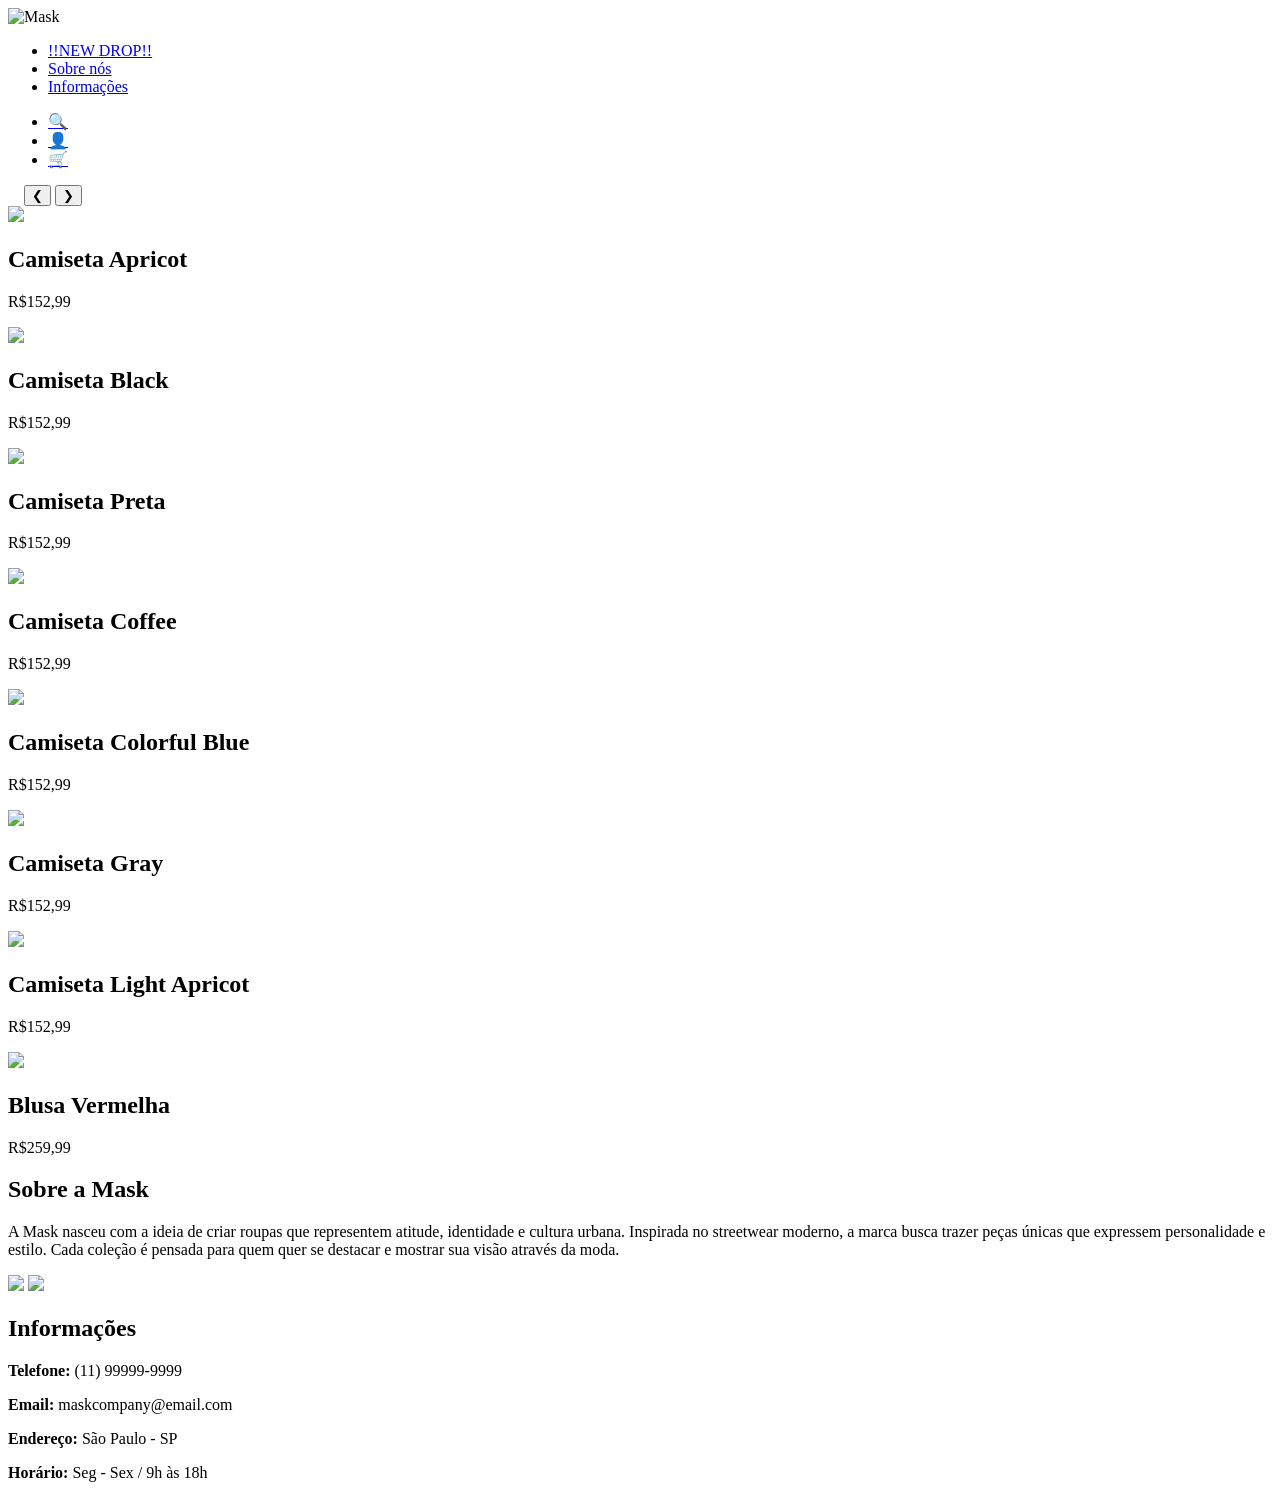
==== index.html @ da6f98b0 "Add files via upload" ====
<!DOCTYPE html>
<html lang="pt-BR">
<head>
<meta charset="UTF-8">
<title>Mask®️</title>
<meta name="viewport" content="width=device-width, initial-scale=1">

<!-- Integração de Css e Js -->
<link rel="stylesheet" href="Mask.css">
<script src="Mask.js"></script>
</head>

<body>

<!-- Barra superior do site -->
<header>
  <!-- Logo do site -->
  <div class="logo">
    <img src="logo.png" alt="Mask">
  </div>

  <!-- Interface da barra superior -->
  <nav>
    <ul>
      <li><a href="#drop">!!NEW DROP!!</a></li>
      <li><a href="#sobre">Sobre nós</a></li>
      <li><a href="#informacoes">Informações</a></li>
    </ul>

    <!-- Simbolos de acesso -->
    <ul class="icons">
      <li><a href="#">🔍</a></li>
      <li><a href="#">👤</a></li>
      <li><a href="#">🛒</a></li>
    </ul>
  </nav>
</header>

<!-- Carrosel background -->
<section class="hero">

<img class="slide active" src="">
<img class="slide" src="">
<img class="slide" src="">
<img class="slide" src="">

<button class="prev">❮</button>
<button class="next">❯</button>

</section>

<!-- Roupas a venda -->
<main>

<section class="colecao">

  <div class="camiseta">
    <img src="Pack de Roupas Mask/Apricot-front-20260310.png">
    <h2>Camiseta Apricot</h2>
    <p>R$152,99</p>
  </div>

  <div class="camiseta">
    <img src="Pack de Roupas Mask/Black-front-20260310.png">
    <h2>Camiseta Black</h2>
    <p>R$152,99</p>
  </div>

  <div class="camiseta">
    <img src="Pack de Roupas Mask/Black-front-20260309.png">
    <h2>Camiseta Preta</h2>
    <p>R$152,99</p>
  </div>

  <div class="camiseta">
    <img src="Pack de Roupas Mask/Coffee-front-20260309.png">
    <h2>Camiseta Coffee</h2>
    <p>R$152,99</p>
  </div>

  <div class="camiseta">
    <img src="Pack de Roupas Mask/Colorful Blue-front-20260310.png">
    <h2>Camiseta Colorful Blue</h2>
    <p>R$152,99</p>
  </div>

  <div class="camiseta">
    <img src="Pack de Roupas Mask/Gray-front-20260309.png">
    <h2>Camiseta Gray</h2>
    <p>R$152,99</p>
  </div>

  <div class="camiseta">
    <img src="Pack de Roupas Mask/Light Apricot-front-20260309.png">
    <h2>Camiseta Light Apricot</h2>
    <p>R$152,99</p>
  </div>

  <div class="camiseta">
    <img src="Pack de Roupas Mask/MAKSREDHOODIE.png">
    <h2>Blusa Vermelha</h2>
    <p>R$259,99</p>
  </div>
</section>

<!-- Explicação sobre quem somos -->
<section id="sobre" class="sobre">
  <h2>Sobre a Mask</h2>

  <p>
  A Mask nasceu com a ideia de criar roupas que representem atitude,
  identidade e cultura urbana. Inspirada no streetwear moderno,
  a marca busca trazer peças únicas que expressem personalidade
  e estilo. Cada coleção é pensada para quem quer se destacar
  e mostrar sua visão através da moda.
  </p>

  <div class="fotos-sobre">
    <img src="foto1.jpg">
    <img src="foto2.jpg">
  </div>
</section>

<!-- Informações de contato, endereço e horários -->
<section id="informacoes" class="informacoes">
  <h2>Informações</h2>

  <p><strong>Telefone:</strong> (11) 99999-9999</p>
  <p><strong>Email:</strong> maskcompany@email.com</p>
  <p><strong>Endereço:</strong> São Paulo - SP</p>
  <p><strong>Horário:</strong> Seg - Sex / 9h às 18h</p>
</section>

</main>

</body>
</html>
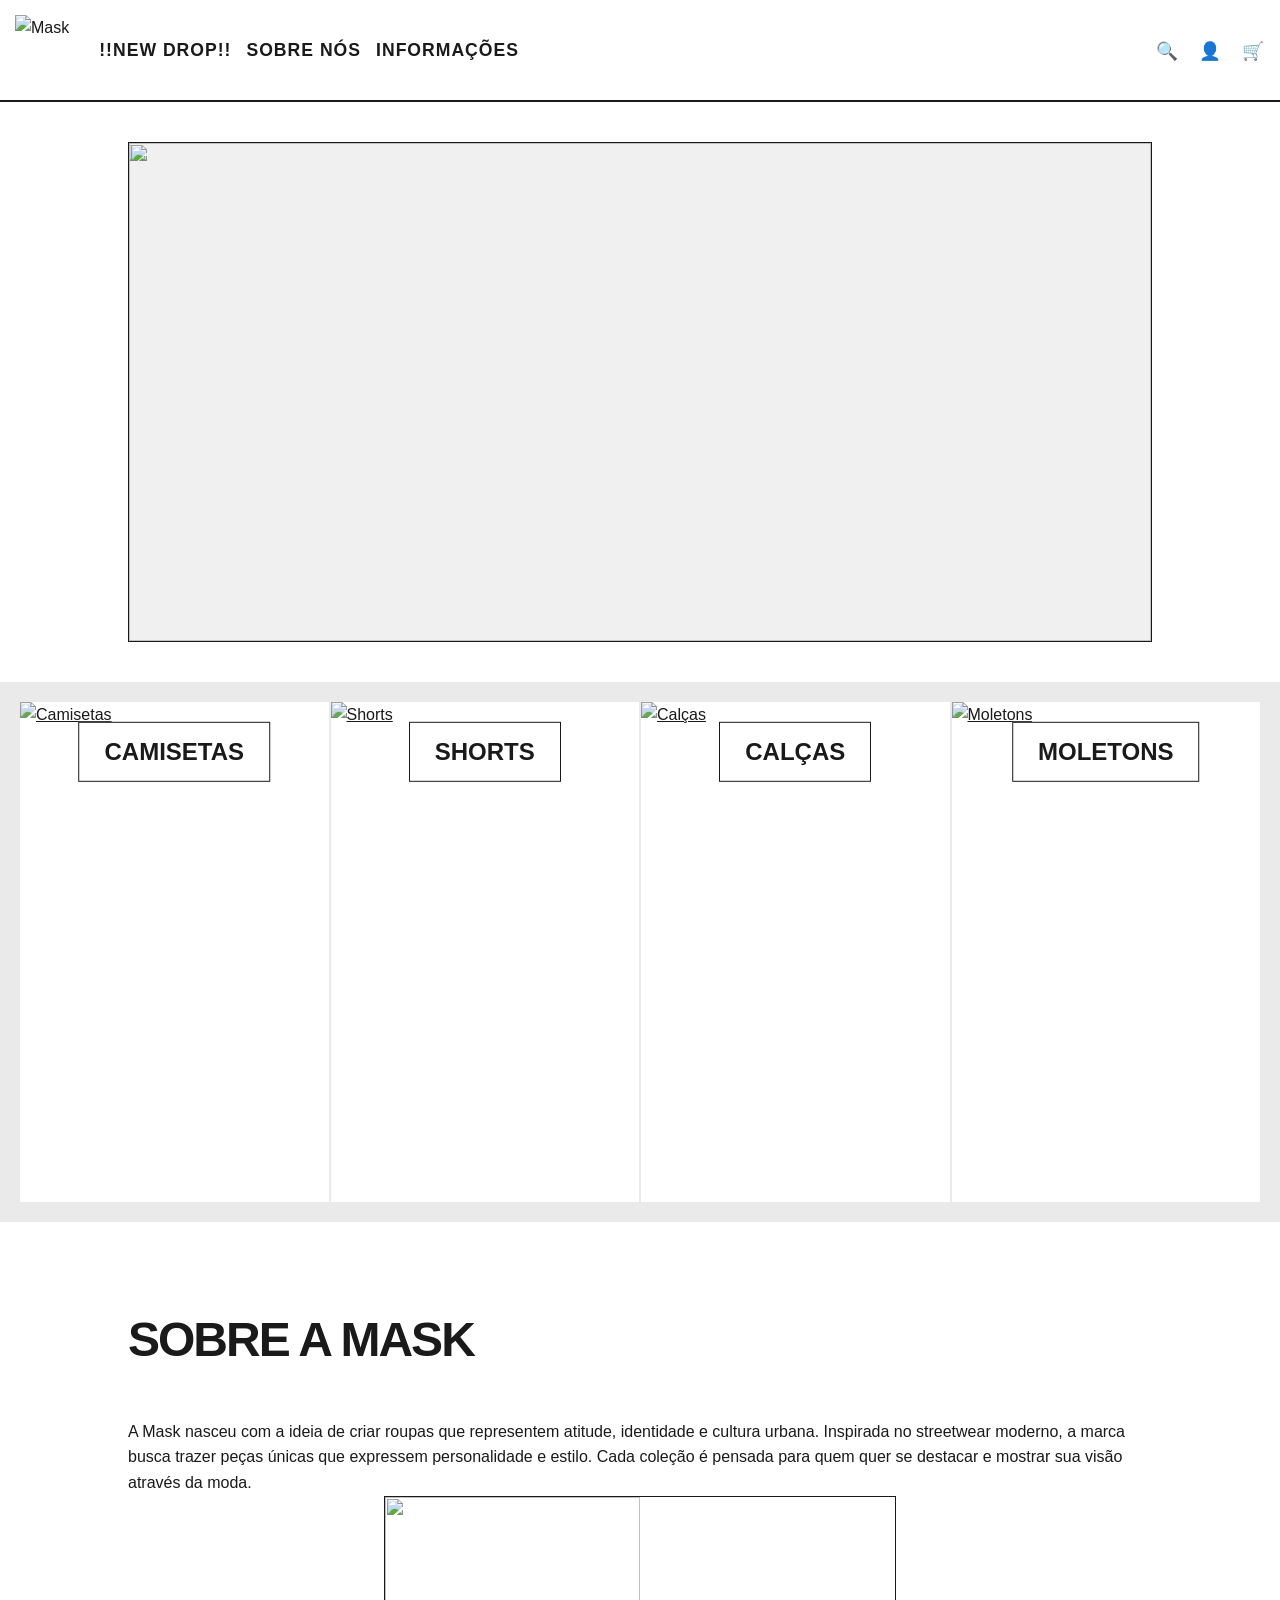
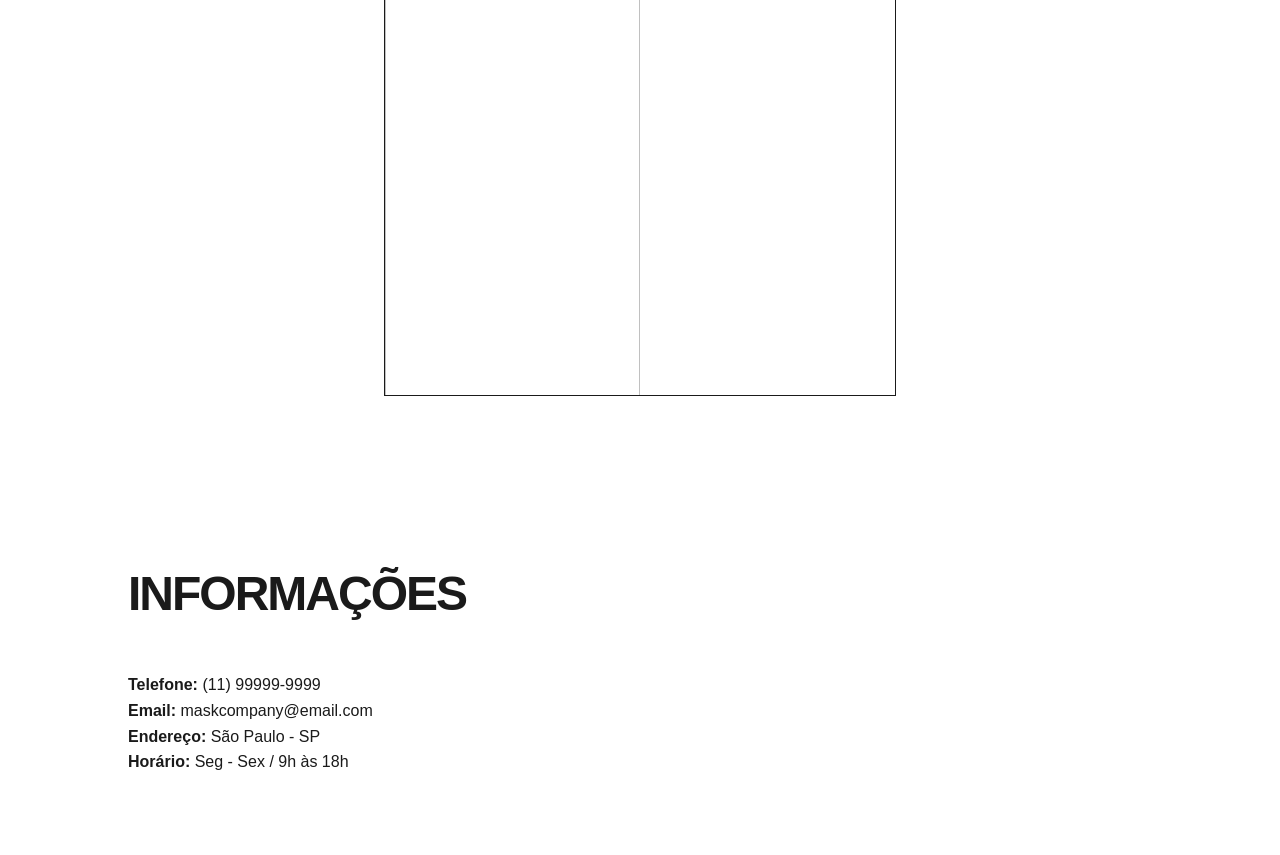
==== commit 68e28909: "Update index.html" ====
--- a/index.html
+++ b/index.html
@@ -16,7 +16,7 @@
 <header>
   <!-- Logo do site -->
   <div class="logo">
-    <img src="logo.png" alt="Mask">
+    <img src="Pack de Roupas Mask/masklogo-removebg-preview.png" alt="Mask">
   </div>
 
   <!-- Interface da barra superior -->
@@ -38,69 +38,47 @@
 
 <!-- Carrosel background -->
 <section class="hero">
+<img src="slide" src="Pack de Roupas Mask/Modelo blusa 2.jpg">
+<img class="slide active" src="Pack de Roupas Mask/Maski.jpeg">
+<img class="slide" src="Pack de Roupas Mask/Modelo camiseta 2].jpg">
+<img class="slide" src="Pack de Roupas Mask/Modelo camiseta 3.jpeg">
 
-<img class="slide active" src="">
-<img class="slide" src="">
-<img class="slide" src="">
-<img class="slide" src="">
-
-<button class="prev">❮</button>
-<button class="next">❯</button>
 
 </section>
 
 <!-- Roupas a venda -->
 <main>
 
-<section class="colecao">
+<section class="categorias">
 
-  <div class="camiseta">
-    <img src="Pack de Roupas Mask/Apricot-front-20260310.png">
-    <h2>Camiseta Apricot</h2>
-    <p>R$152,99</p>
-  </div>
+  <a href="camisetas.html" class="categoria">
+    <img src="Pack de Roupas Mask/Modelo camisetas.jpg" alt="Camisetas">
+    <div class="overlay">
+      <h2>Camisetas</h2>
+    </div>
+  </a>
 
-  <div class="camiseta">
-    <img src="Pack de Roupas Mask/Black-front-20260310.png">
-    <h2>Camiseta Black</h2>
-    <p>R$152,99</p>
-  </div>
+  <a href="shorts.html" class="categoria">
+    <img src="Pack de Roupas Mask/Modelo shorts.jpeg" alt="Shorts">
+    <div class="overlay">
+      <h2>Shorts</h2>
+    </div>
+  </a>
 
-  <div class="camiseta">
-    <img src="Pack de Roupas Mask/Black-front-20260309.png">
-    <h2>Camiseta Preta</h2>
-    <p>R$152,99</p>
-  </div>
+  <a href="calcas.html" class="categoria">
+    <img src="Pack de Roupas Mask/Modelo calça.jpeg" alt="Calças">
+    <div class="overlay">
+      <h2>Calças</h2>
+    </div>
+  </a>
 
-  <div class="camiseta">
-    <img src="Pack de Roupas Mask/Coffee-front-20260309.png">
-    <h2>Camiseta Coffee</h2>
-    <p>R$152,99</p>
-  </div>
+  <a href="moletons.html" class="categoria">
+    <img src="Pack de Roupas Mask/Modelo moletom.jpg" alt="Moletons">
+    <div class="overlay">
+      <h2>Moletons</h2>
+    </div>
+  </a>
 
-  <div class="camiseta">
-    <img src="Pack de Roupas Mask/Colorful Blue-front-20260310.png">
-    <h2>Camiseta Colorful Blue</h2>
-    <p>R$152,99</p>
-  </div>
-
-  <div class="camiseta">
-    <img src="Pack de Roupas Mask/Gray-front-20260309.png">
-    <h2>Camiseta Gray</h2>
-    <p>R$152,99</p>
-  </div>
-
-  <div class="camiseta">
-    <img src="Pack de Roupas Mask/Light Apricot-front-20260309.png">
-    <h2>Camiseta Light Apricot</h2>
-    <p>R$152,99</p>
-  </div>
-
-  <div class="camiseta">
-    <img src="Pack de Roupas Mask/MAKSREDHOODIE.png">
-    <h2>Blusa Vermelha</h2>
-    <p>R$259,99</p>
-  </div>
 </section>
 
 <!-- Explicação sobre quem somos -->
@@ -116,8 +94,7 @@
   </p>
 
   <div class="fotos-sobre">
-    <img src="foto1.jpg">
-    <img src="foto2.jpg">
+    <img src="Pack de Roupas Mask/foto-sobre-1.jpeg">
   </div>
 </section>
 
@@ -134,4 +111,4 @@
 </main>
 
 </body>
-</html>+</html>
--- a/Mask.css
+++ b/Mask.css
@@ -0,0 +1,171 @@
+/* Configurações Globais */
+* {
+    margin: 0;
+    padding: 0;
+    box-sizing: border-box;
+    font-family: 'Helvetica Neue', Helvetica, Arial, sans-serif;
+    color: #1a1a1a;
+}
+
+body {
+    background-color: #FFFFFF; /* Branco */
+    line-height: 1.6;
+}
+
+/* Navbar robusta */
+header {
+    display: flex;
+    justify-content: space-between;
+    align-items: center;
+    padding: 15px;
+    background-color: #FFFFFF;
+    position: sticky;
+    top: 0;
+    z-index: 1000;
+    border-bottom: 2px solid #1a1a1a;
+}
+
+.logo {
+    display: flex;
+    align-items: center;
+}
+
+.logo img {
+    height: 70px;
+    margin-right: 30px;
+}
+
+/* Container da navegação */
+nav {
+    display: flex;
+    flex: 1;
+    justify-content: space-between;
+    align-items: center;
+}
+
+/* Links principais */
+nav ul:not(.icons) {
+    display: flex;
+    list-style: none;
+    gap: 15px;
+}
+
+nav ul li a {
+    text-decoration: none;
+    font-weight: 700;
+    font-size: 1.1rem;
+    text-transform: uppercase;
+    letter-spacing: 1px;
+    transition: 0.2s;
+}
+
+nav ul li a:hover {
+    color: #7a7a7a;
+}
+
+/* Ícones */
+.icons {
+    display: flex;
+    list-style: none;
+    gap: 20px;
+    font-size: 1.4rem;
+}
+
+/* Hero */
+.hero {
+    position: relative;
+    height: 500px;
+    width: 80%;
+    margin: 40px auto;
+    background-color: #f0f0f0; /* leve contraste */
+    overflow: hidden;
+    border: 1px solid #1a1a1a;
+}
+
+.slide {
+    position: absolute;
+    top: 0;
+    left: 0;
+    width: 100%;
+    height: 100%;
+    object-fit: cover;
+    opacity: 0;
+    transition: opacity 0.5s ease-in-out;
+    z-index: 1;
+}
+
+.slide.active {
+    opacity: 1;
+}
+
+/* Grid de Categorias */
+.categorias {
+    display: grid;
+    grid-template-columns: repeat(auto-fit, minmax(300px, 1fr));
+    gap: 2px;
+    padding: 20px;
+    background-color: #eaeaea; /* separação */
+}
+
+.categoria {
+    position: relative;
+    height: 500px;
+    overflow: hidden;
+    background-color: #FFFFFF;
+}
+
+.categoria img {
+    width: 100%;
+    height: 100%;
+    object-fit: cover;
+    filter: grayscale(20%);
+    transition: 0.4s;
+}
+
+.categoria:hover img {
+    filter: grayscale(0%);
+    transform: scale(1.05);
+}
+
+.overlay {
+    position: absolute;
+    top: 10%;
+    left: 50%;
+    transform: translate(-50%, -50%);
+    background: rgba(255, 255, 255, 0.9); /* branco */
+    padding: 10px 25px;
+    border: 1px solid #1a1a1a;
+}
+
+.overlay h2 {
+    font-size: 1.5rem;
+    text-transform: uppercase;
+    font-weight: 800;
+}
+
+/* Seções de Texto */
+.sobre, .informacoes {
+    padding: 80px 10%;
+    text-align: left;
+}
+
+.sobre h2, .informacoes h2 {
+    font-size: 3rem;
+    margin-bottom: 40px;
+    text-transform: uppercase;
+    letter-spacing: -2px;
+}
+
+.fotos-sobre img {
+    display: block;
+    margin: 0 auto;
+    width: 50%;
+    height: 500px; /* controla o corte */
+    object-fit: cover;
+    object-position: top; /* mostra só a parte de cima */
+    border: 1px solid #1a1a1a;
+}
+    nav ul:not(.icons) {
+        gap: 15px;
+    }
+}
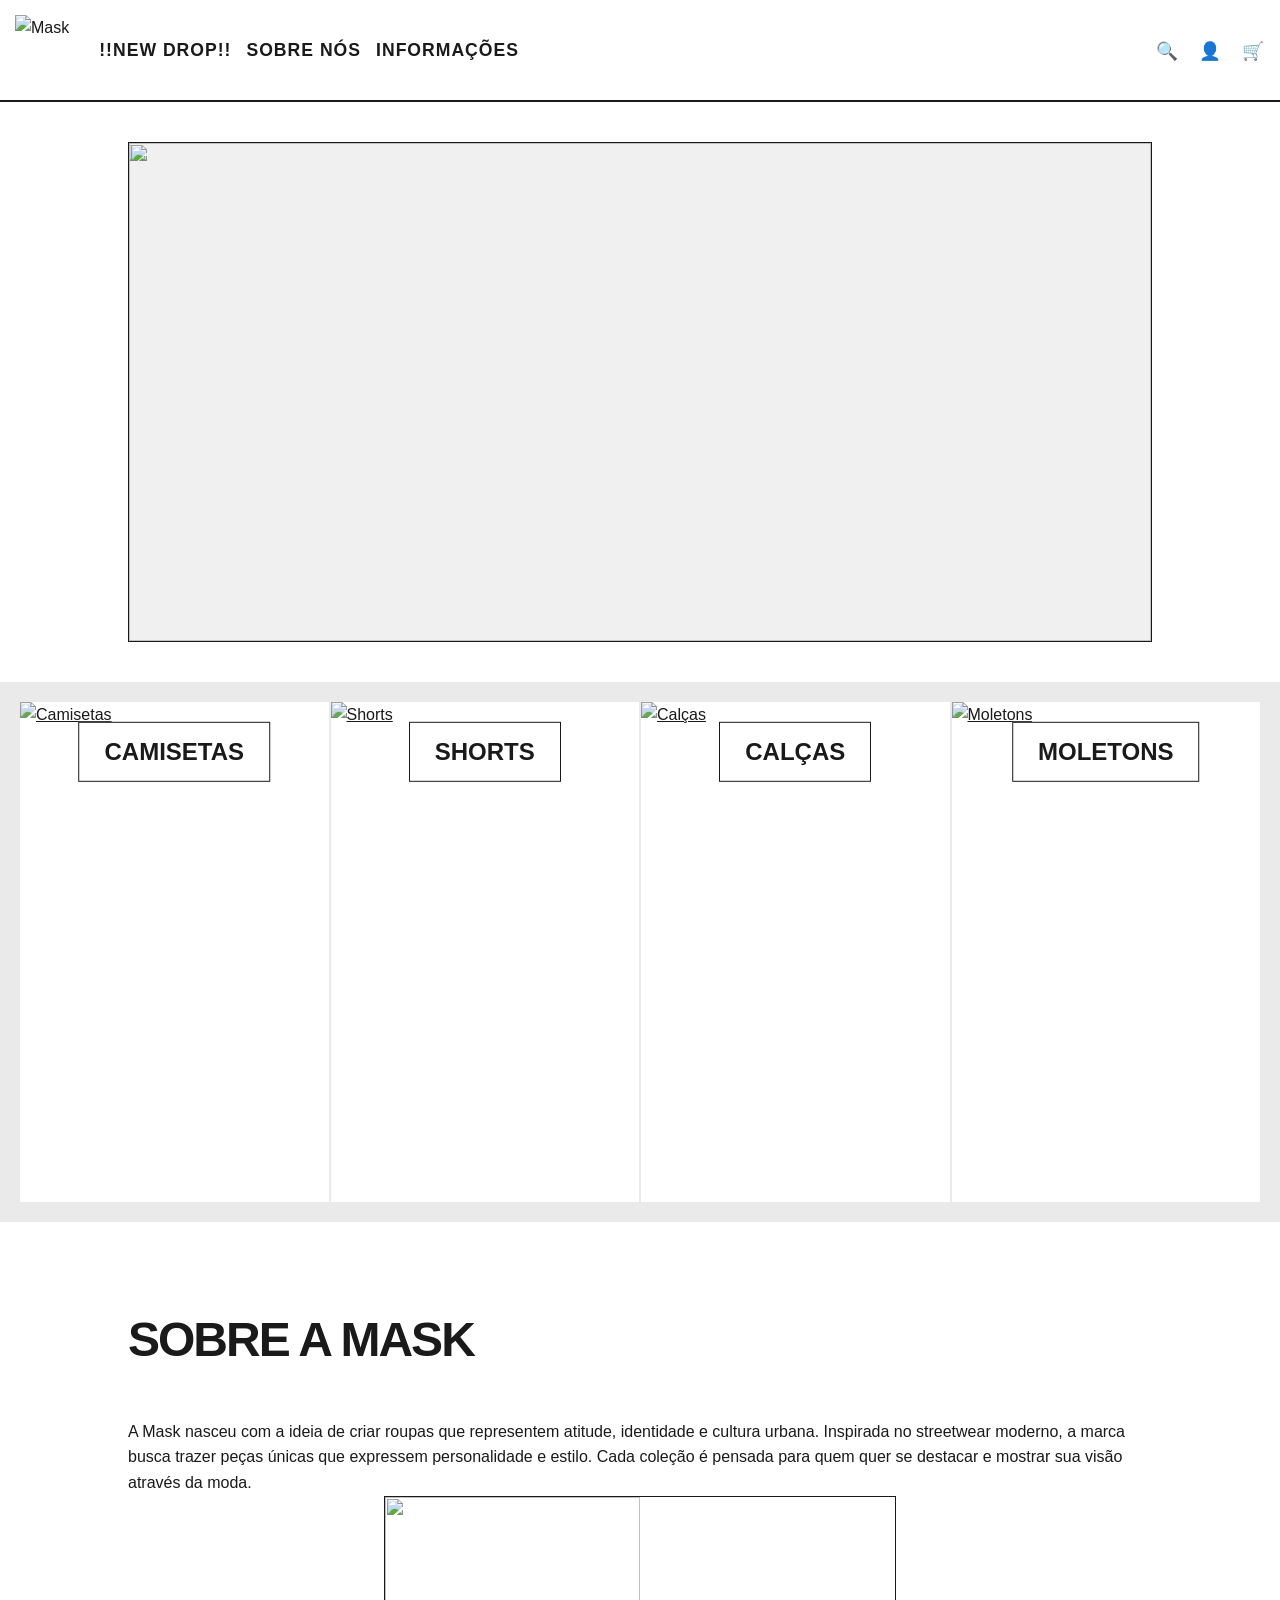
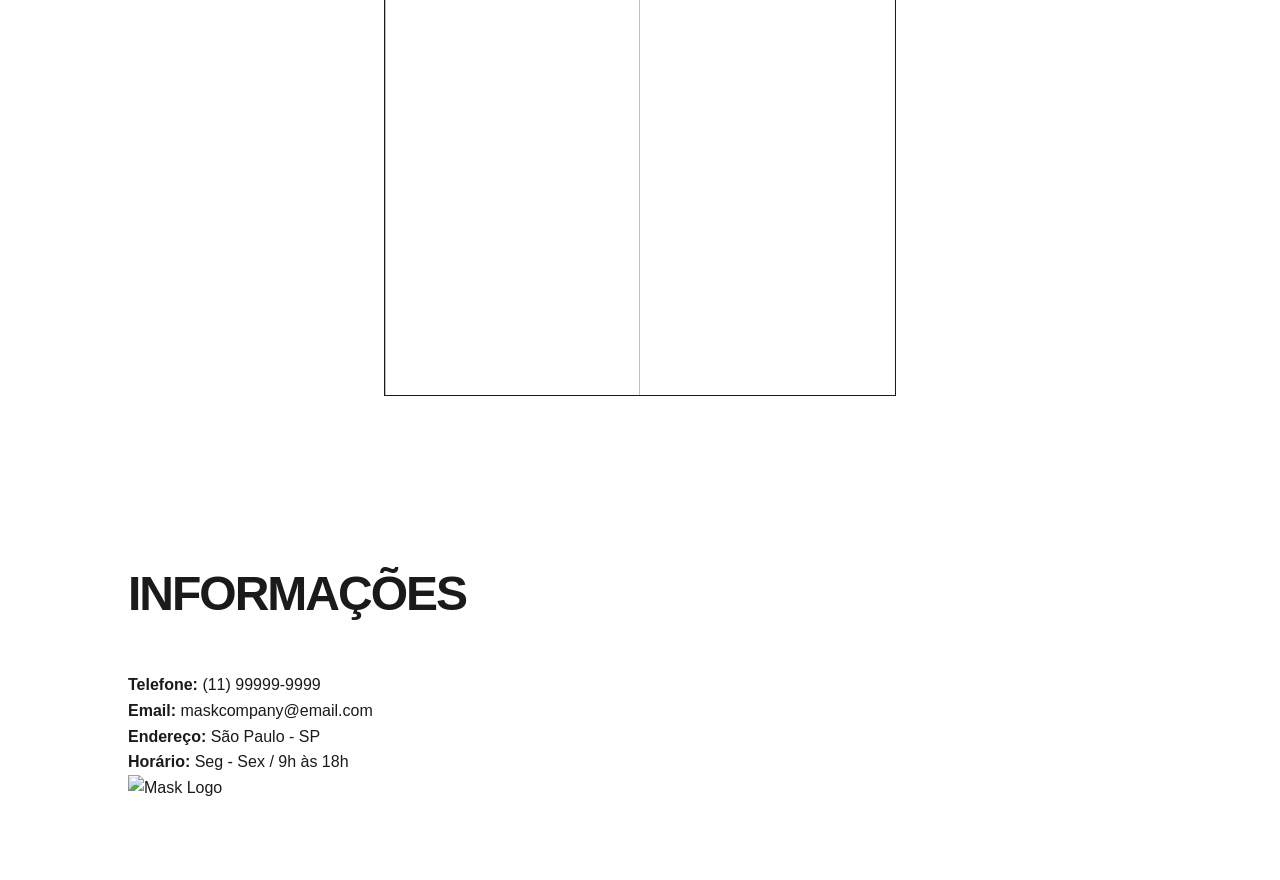
==== commit 2ba78cf0: "Update index.html with new logo and contact info" ====
--- a/index.html
+++ b/index.html
@@ -16,7 +16,7 @@
 <header>
   <!-- Logo do site -->
   <div class="logo">
-    <img src="Pack de Roupas Mask/masklogo-removebg-preview.png" alt="Mask">
+    <img src="Pack de Roupas Mask/logofooter.jpeg" alt="Mask">
   </div>
 
   <!-- Interface da barra superior -->
@@ -100,12 +100,18 @@
 
 <!-- Informações de contato, endereço e horários -->
 <section id="informacoes" class="informacoes">
-  <h2>Informações</h2>
+  
+  <div class="informacoes-texto">
+    <h2>Informações</h2>
+    <p><strong>Telefone:</strong> (11) 99999-9999</p>
+    <p><strong>Email:</strong> maskcompany@email.com</p>
+    <p><strong>Endereço:</strong> São Paulo - SP</p>
+    <p><strong>Horário:</strong> Seg - Sex / 9h às 18h</p>
+  </div>
 
-  <p><strong>Telefone:</strong> (11) 99999-9999</p>
-  <p><strong>Email:</strong> maskcompany@email.com</p>
-  <p><strong>Endereço:</strong> São Paulo - SP</p>
-  <p><strong>Horário:</strong> Seg - Sex / 9h às 18h</p>
+  <!-- Logo com efeito animado -->
+  <img src="Pack de Roupas Mask/logojpgnopng.jpg" alt="Mask Logo">
+
 </section>
 
 </main>
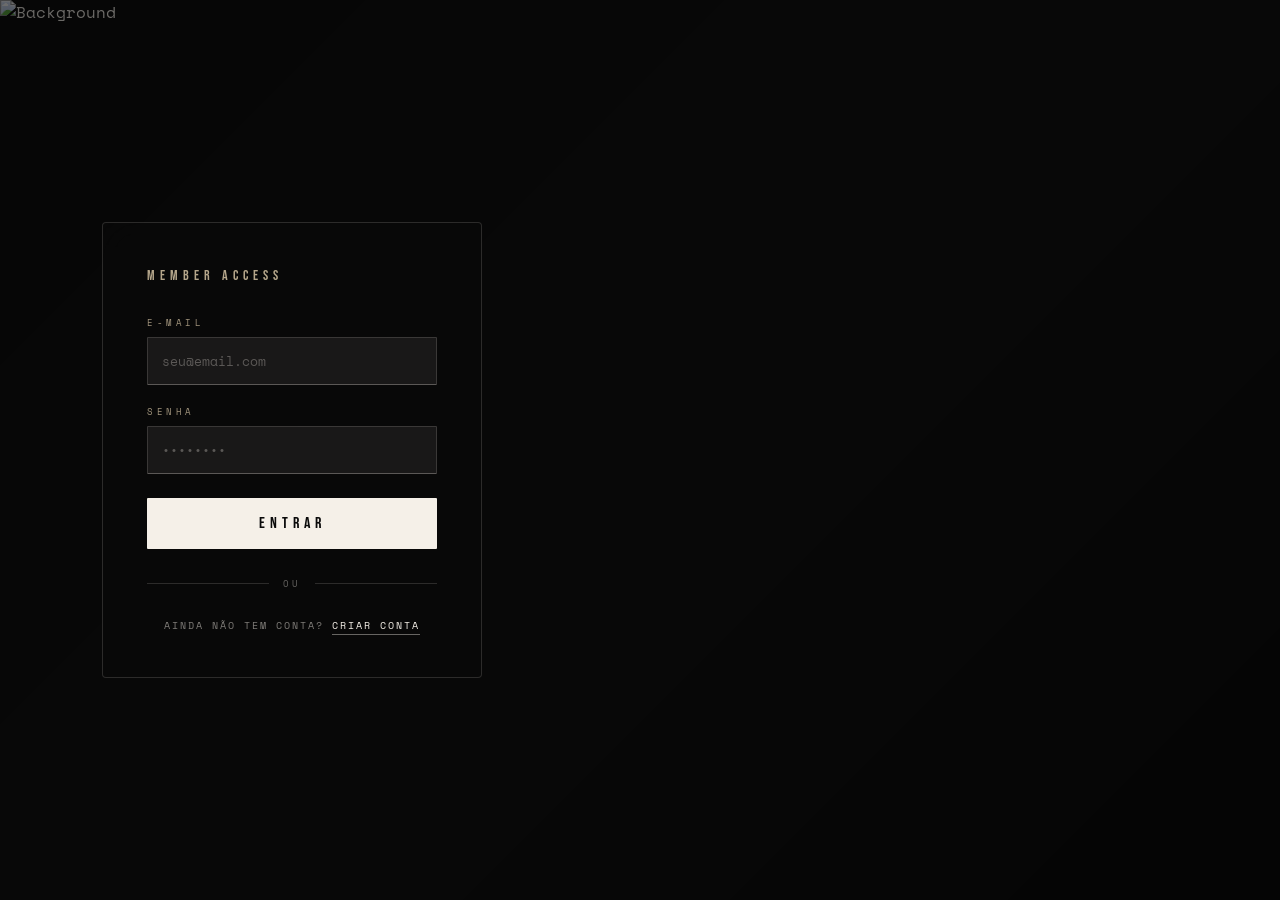
==== commit d823cbef: "Add initial HTML structure for login page" ====
--- a/index.html
+++ b/index.html
@@ -1,120 +1,443 @@
-<!DOCTYPE html>
-<html lang="pt-BR">
-<head>
-<meta charset="UTF-8">
-<title>Mask®️</title>
-<meta name="viewport" content="width=device-width, initial-scale=1">
-
-<!-- Integração de Css e Js -->
-<link rel="stylesheet" href="Mask.css">
-<script src="Mask.js"></script>
-</head>
-
-<body>
-
-<!-- Barra superior do site -->
-<header>
-  <!-- Logo do site -->
-  <div class="logo">
-    <img src="Pack de Roupas Mask/logofooter.jpeg" alt="Mask">
-  </div>
-
-  <!-- Interface da barra superior -->
-  <nav>
-    <ul>
-      <li><a href="#drop">!!NEW DROP!!</a></li>
-      <li><a href="#sobre">Sobre nós</a></li>
-      <li><a href="#informacoes">Informações</a></li>
-    </ul>
-
-    <!-- Simbolos de acesso -->
-    <ul class="icons">
-      <li><a href="#">🔍</a></li>
-      <li><a href="#">👤</a></li>
-      <li><a href="#">🛒</a></li>
-    </ul>
-  </nav>
-</header>
-
-<!-- Carrosel background -->
-<section class="hero">
-<img src="slide" src="Pack de Roupas Mask/Modelo blusa 2.jpg">
-<img class="slide active" src="Pack de Roupas Mask/Maski.jpeg">
-<img class="slide" src="Pack de Roupas Mask/Modelo camiseta 2].jpg">
-<img class="slide" src="Pack de Roupas Mask/Modelo camiseta 3.jpeg">
-
-
-</section>
-
-<!-- Roupas a venda -->
-<main>
-
-<section class="categorias">
-
-  <a href="camisetas.html" class="categoria">
-    <img src="Pack de Roupas Mask/Modelo camisetas.jpg" alt="Camisetas">
-    <div class="overlay">
-      <h2>Camisetas</h2>
-    </div>
-  </a>
-
-  <a href="shorts.html" class="categoria">
-    <img src="Pack de Roupas Mask/Modelo shorts.jpeg" alt="Shorts">
-    <div class="overlay">
-      <h2>Shorts</h2>
-    </div>
-  </a>
-
-  <a href="calcas.html" class="categoria">
-    <img src="Pack de Roupas Mask/Modelo calça.jpeg" alt="Calças">
-    <div class="overlay">
-      <h2>Calças</h2>
-    </div>
-  </a>
-
-  <a href="moletons.html" class="categoria">
-    <img src="Pack de Roupas Mask/Modelo moletom.jpg" alt="Moletons">
-    <div class="overlay">
-      <h2>Moletons</h2>
-    </div>
-  </a>
-
-</section>
-
-<!-- Explicação sobre quem somos -->
-<section id="sobre" class="sobre">
-  <h2>Sobre a Mask</h2>
-
-  <p>
-  A Mask nasceu com a ideia de criar roupas que representem atitude,
-  identidade e cultura urbana. Inspirada no streetwear moderno,
-  a marca busca trazer peças únicas que expressem personalidade
-  e estilo. Cada coleção é pensada para quem quer se destacar
-  e mostrar sua visão através da moda.
-  </p>
-
-  <div class="fotos-sobre">
-    <img src="Pack de Roupas Mask/foto-sobre-1.jpeg">
-  </div>
-</section>
-
-<!-- Informações de contato, endereço e horários -->
-<section id="informacoes" class="informacoes">
-  
-  <div class="informacoes-texto">
-    <h2>Informações</h2>
-    <p><strong>Telefone:</strong> (11) 99999-9999</p>
-    <p><strong>Email:</strong> maskcompany@email.com</p>
-    <p><strong>Endereço:</strong> São Paulo - SP</p>
-    <p><strong>Horário:</strong> Seg - Sex / 9h às 18h</p>
-  </div>
-
-  <!-- Logo com efeito animado -->
-  <img src="Pack de Roupas Mask/logojpgnopng.jpg" alt="Mask Logo">
-
-</section>
-
-</main>
-
-</body>
-</html>
+<!DOCTYPE html>
+<html lang="pt-BR">
+<head>
+  <meta charset="UTF-8" />
+  <meta name="viewport" content="width=device-width, initial-scale=1.0"/>
+  <title>MASK. — Login</title>
+  <link href="https://fonts.googleapis.com/css2?family=Bebas+Neue&family=Space+Mono:wght@400;700&display=swap" rel="stylesheet"/>
+  <style>
+    /* ===== RESET ===== */
+    *, *::before, *::after { box-sizing: border-box; margin: 0; padding: 0; }
+
+    /* ===== VARIÁVEIS ===== */
+    :root {
+      --white:  #f5f0e8;
+      --black:  #0a0a0a;
+      --accent: #c8b89a;
+      --glass:  rgba(10, 10, 10, 0.65);
+      --border: rgba(245, 240, 232, 0.15);
+      --error:  #e07070;
+    }
+
+    /* ===== BASE ===== */
+    html, body {
+      height: 100%; width: 100%;
+      font-family: 'Space Mono', monospace;
+      background: var(--black);
+      color: var(--white);
+      overflow: hidden;
+    }
+
+    /* ===== FUNDO ===== */
+    .bg {
+      position: fixed; inset: 0; overflow: hidden;
+    }
+    .bg img {
+      width: 100%; height: 100%;
+      object-fit: cover;
+      filter: brightness(0.70) saturate(0.9);
+    }
+    .bg-overlay {
+      position: fixed; inset: 0;
+      background: linear-gradient(135deg,
+        rgba(0,0,0,0.4) 0%,
+        rgba(0,0,0,0.1) 50%,
+        rgba(0,0,0,0.5) 100%
+      );
+    }
+
+    /* ===== LAYOUT ===== */
+    .page {
+      position: relative; z-index: 10;
+      display: flex; height: 100vh; width: 100vw;
+      align-items: center;
+      justify-content: flex-start;
+      padding: 0 8vw;
+      overflow-y: auto;
+    }
+
+    /* ===== CARD ===== */
+    .card {
+      width: 380px;
+      background: var(--glass);
+      backdrop-filter: blur(20px) saturate(1.2);
+      border: 1px solid var(--border);
+      border-radius: 4px;
+      padding: 44px;
+      opacity: 0;
+      transform: translateY(28px);
+      animation: fadeUp 0.9s cubic-bezier(0.22, 1, 0.36, 1) 0.2s forwards;
+    }
+
+    /* ===== TAGLINE ===== */
+    .tagline {
+      font-family: 'Bebas Neue', sans-serif;
+      font-size: 14px; letter-spacing: 5px;
+      color: var(--accent); opacity: 0.9;
+      margin-bottom: 32px;
+      text-transform: uppercase;
+    }
+
+    /* ===== CAMPOS ===== */
+    .field { margin-bottom: 20px; position: relative; }
+
+    .field label {
+      display: block;
+      font-size: 9px; letter-spacing: 3.5px;
+      text-transform: uppercase;
+      color: var(--accent); opacity: 0.8;
+      margin-bottom: 8px;
+    }
+
+    .field input,
+    .field select {
+      width: 100%;
+      background: rgba(245, 240, 232, 0.07);
+      border: 1px solid var(--border);
+      border-bottom-color: rgba(245, 240, 232, 0.3);
+      color: var(--white);
+      font-family: 'Space Mono', monospace;
+      font-size: 13px; padding: 13px 14px;
+      outline: none; border-radius: 1px;
+    }
+
+    .field input::placeholder { color: rgba(245, 240, 232, 0.3); }
+
+    .field input:focus,
+    .field select:focus {
+      border-color: rgba(245, 240, 232, 0.5);
+      background: rgba(245, 240, 232, 0.1);
+    }
+
+    .field select option { background: #1a1a1a; color: var(--white); }
+
+    input[type="date"] { color-scheme: dark; }
+    input[type="date"]::-webkit-calendar-picker-indicator {
+      filter: invert(0.8); cursor: pointer;
+    }
+
+    /* Barra de foco */
+    .field input:focus + .bar { transform: scaleX(1); }
+    .bar {
+      position: absolute; bottom: 0; left: 0;
+      width: 100%; height: 1px;
+      background: var(--white);
+      transform: scaleX(0); transform-origin: left;
+      transition: transform 0.4s cubic-bezier(0.22, 1, 0.36, 1);
+    }
+
+    /* ===== BOTÃO ===== */
+    .btn {
+      width: 100%;
+      background: var(--white); color: var(--black);
+      border: none;
+      font-family: 'Bebas Neue', sans-serif;
+      font-size: 16px; letter-spacing: 5px; padding: 16px;
+      cursor: pointer; border-radius: 1px;
+      margin-top: 4px;
+    }
+    .btn:hover { background: var(--accent); color: var(--black); }
+
+    /* ===== DIVISOR ===== */
+    .divider {
+      display: flex; align-items: center;
+      gap: 14px; margin: 28px 0;
+    }
+    .divider::before, .divider::after {
+      content: ''; flex: 1; height: 1px;
+      background: var(--border);
+    }
+    .divider span {
+      font-size: 9px; letter-spacing: 3px;
+      text-transform: uppercase;
+      color: rgba(245,240,232,0.4);
+    }
+
+    /* ===== LINK DE TROCA ===== */
+    .switch-link {
+      text-align: center;
+      font-size: 10px; letter-spacing: 2px;
+      text-transform: uppercase;
+      color: rgba(245,240,232,0.5);
+    }
+    .switch-link a {
+      color: var(--white); text-decoration: none;
+      border-bottom: 1px solid rgba(245,240,232,0.4);
+      padding-bottom: 1px; cursor: pointer;
+      transition: border-color 0.2s;
+    }
+    .switch-link a:hover { border-color: var(--white); }
+
+    /* ===== ERRO NOS CAMPOS ===== */
+    .field input.invalid,
+    .field select.invalid {
+      border-color: var(--error) !important;
+      background: rgba(224, 112, 112, 0.07) !important;
+    }
+    .field-error {
+      font-size: 9px; letter-spacing: 1.5px;
+      color: var(--error);
+      margin-top: 6px;
+      display: none;
+    }
+    .field-error.show { display: block; }
+
+    .form-panel.hidden { display: none; }
+
+    @keyframes fadeUp {
+      to { opacity: 1; transform: translateY(0); }
+    }
+    @keyframes slideIn {
+      from { opacity: 0; transform: translateY(16px); }
+      to   { opacity: 1; transform: translateY(0); }
+    }
+    .form-panel.entering {
+      animation: slideIn 0.4s cubic-bezier(0.22, 1, 0.36, 1) forwards;
+    }
+  </style>
+</head>
+<body>
+
+  <div class="bg">
+    <img src="Pack de Roupas Mask/Maski.jpeg" alt="Background">
+  </div>
+  <div class="bg-overlay"></div>
+
+  <main class="page">
+
+    <div class="card">
+
+      <!-- ===== PAINEL LOGIN ===== -->
+      <div id="panel-login" class="form-panel">
+        <p class="tagline">Member Access</p>
+
+        <div class="field">
+          <label for="email">E-mail</label>
+          <input type="email" id="email" placeholder="seu@email.com" autocomplete="off"/>
+          <div class="bar"></div>
+          <span class="field-error" id="err-email"></span>
+        </div>
+
+        <div class="field">
+          <label for="password">Senha</label>
+          <input type="password" id="password" placeholder="••••••••"/>
+          <div class="bar"></div>
+          <span class="field-error" id="err-password"></span>
+        </div>
+
+        <div style="margin-bottom: 12px;"></div>
+
+        <button class="btn" id="btn-login">Entrar</button>
+
+        <div class="divider"><span>ou</span></div>
+
+        <p class="switch-link">
+          Ainda não tem conta? <a id="toggle-register">Criar conta</a>
+        </p>
+      </div>
+
+      <!-- ===== PAINEL CADASTRO ===== -->
+      <div id="panel-register" class="form-panel hidden">
+        <p class="tagline">Criar conta</p>
+
+        <div class="field">
+          <label for="reg-email">E-mail</label>
+          <input type="email" id="reg-email" placeholder="seu@email.com"/>
+          <div class="bar"></div>
+          <span class="field-error" id="err-reg-email"></span>
+        </div>
+
+        <div class="field">
+          <label for="reg-password">Senha</label>
+          <input type="password" id="reg-password" placeholder="Mín. 1 caractere especial (#@$!...)"/>
+          <div class="bar"></div>
+          <span class="field-error" id="err-reg-password"></span>
+        </div>
+
+        <div class="field">
+          <label for="reg-phone">Telefone</label>
+          <input type="tel" id="reg-phone" placeholder="(11)91234-5678" maxlength="14"/>
+          <div class="bar"></div>
+          <span class="field-error" id="err-reg-phone"></span>
+        </div>
+
+        <div class="field">
+          <label for="reg-birth">Data de nascimento</label>
+          <input type="date" id="reg-birth"/>
+          <div class="bar"></div>
+          <span class="field-error" id="err-reg-birth"></span>
+        </div>
+
+        <div class="field">
+          <label for="reg-gender">Gênero</label>
+          <select id="reg-gender">
+            <option value="">Selecione</option>
+            <option value="masculino">Masculino</option>
+            <option value="feminino">Feminino</option>
+            <option value="nao">Prefiro não comentar</option>
+          </select>
+          <span class="field-error" id="err-reg-gender"></span>
+        </div>
+
+        <button class="btn" id="btn-register">Cadastrar</button>
+
+        <div class="divider"><span>ou</span></div>
+
+        <p class="switch-link">
+          Já tem conta? <a id="toggle-login">Entrar</a>
+        </p>
+      </div>
+
+    </div>
+  </main>
+
+  <script>
+    /* ===== ERRO POR CAMPO ===== */
+    function setError(id, msg) {
+      const input = document.getElementById(id);
+      const err   = document.getElementById('err-' + id);
+      if (input)  input.classList.add('invalid');
+      if (err)  { err.textContent = msg; err.classList.add('show'); }
+    }
+    function clearError(id) {
+      const input = document.getElementById(id);
+      const err   = document.getElementById('err-' + id);
+      if (input) input.classList.remove('invalid');
+      if (err)   { err.textContent = ''; err.classList.remove('show'); }
+    }
+    function clearAllErrors(...ids) {
+      ids.forEach(clearError);
+    }
+
+    // Limpa erro ao usuário começar a digitar
+    ['email','password','reg-email','reg-password','reg-phone','reg-birth','reg-gender'].forEach(id => {
+      const el = document.getElementById(id);
+      if (el) el.addEventListener('input', () => clearError(id));
+      if (el) el.addEventListener('change', () => clearError(id));
+    });
+
+    /* ===== TROCA DE PAINEL ===== */
+    function showPanel(show, hide) {
+      const s = document.getElementById(show);
+      const h = document.getElementById(hide);
+      h.classList.add('hidden');
+      s.classList.remove('hidden', 'entering');
+      void s.offsetWidth;
+      s.classList.add('entering');
+    }
+
+    document.getElementById('toggle-register').addEventListener('click', (e) => {
+      e.preventDefault();
+      showPanel('panel-register', 'panel-login');
+    });
+
+    document.getElementById('toggle-login').addEventListener('click', (e) => {
+      e.preventDefault();
+      showPanel('panel-login', 'panel-register');
+    });
+
+    /* ===== VALIDAÇÕES ===== */
+    function validateEmail(email) {
+      return /^[^\s@]+@[^\s@]+\.[^\s@]{2,}$/.test(email);
+    }
+    function validatePassword(password) {
+      return /[!@#$%^&*()\-_=+\[\]{};:'",.<>?/\\|`~]/.test(password);
+    }
+    function validatePhone(phone) {
+      return /^\(\d{2}\)\d{4,5}-\d{4}$/.test(phone);
+    }
+
+    /* ===== MÁSCARA TELEFONE ===== */
+    document.getElementById('reg-phone').addEventListener('input', function () {
+      let v = this.value.replace(/\D/g, '').slice(0, 11);
+      if (v.length > 6) {
+        const sep = v.length === 11 ? 7 : 6;
+        v = `(${v.slice(0,2)})${v.slice(2, sep)}-${v.slice(sep)}`;
+      } else if (v.length > 2) {
+        v = `(${v.slice(0,2)})${v.slice(2)}`;
+      } else if (v.length > 0) {
+        v = `(${v}`;
+      }
+      this.value = v;
+    });
+
+    /* ===== LOGIN ===== */
+    document.getElementById('btn-login').addEventListener('click', () => {
+      const email    = document.getElementById('email').value.trim();
+      const password = document.getElementById('password').value.trim();
+
+      clearAllErrors('email', 'password');
+      let hasError = false;
+
+      if (!email) {
+        setError('email', 'O e-mail não pode estar vazio.');
+        hasError = true;
+      } else if (!validateEmail(email)) {
+        setError('email', 'E-mail inválido. Use o formato: nome@dominio.com');
+        hasError = true;
+      }
+
+      if (!password) {
+        setError('password', 'A senha não pode estar vazia.');
+        hasError = true;
+      }
+
+      if (hasError) return;
+
+      localStorage.setItem('user', email);
+      window.location.href = 'home.html'; // ← redireciona para home.html
+    });
+
+    /* ===== CADASTRO ===== */
+    document.getElementById('btn-register').addEventListener('click', () => {
+      const email    = document.getElementById('reg-email').value.trim();
+      const password = document.getElementById('reg-password').value.trim();
+      const phone    = document.getElementById('reg-phone').value.trim();
+      const birth    = document.getElementById('reg-birth').value;
+      const gender   = document.getElementById('reg-gender').value;
+
+      clearAllErrors('reg-email', 'reg-password', 'reg-phone', 'reg-birth', 'reg-gender');
+      let hasError = false;
+
+      if (!email) {
+        setError('reg-email', 'O e-mail não pode estar vazio.');
+        hasError = true;
+      } else if (!validateEmail(email)) {
+        setError('reg-email', 'E-mail inválido. Use o formato: nome@dominio.com');
+        hasError = true;
+      }
+
+      if (!password) {
+        setError('reg-password', 'A senha não pode estar vazia.');
+        hasError = true;
+      } else if (!validatePassword(password)) {
+        setError('reg-password', 'A senha precisa ter ao menos um caractere especial: ! @ # $ % ...');
+        hasError = true;
+      }
+
+      if (!phone) {
+        setError('reg-phone', 'O telefone não pode estar vazio.');
+        hasError = true;
+      } else if (!validatePhone(phone)) {
+        setError('reg-phone', 'Formato inválido. Use: (11)91234-5678');
+        hasError = true;
+      }
+
+      if (!birth) {
+        setError('reg-birth', 'Selecione sua data de nascimento.');
+        hasError = true;
+      }
+
+      if (!gender) {
+        setError('reg-gender', 'Selecione uma opção de gênero.');
+        hasError = true;
+      }
+
+      if (hasError) return;
+
+      localStorage.setItem('userData', JSON.stringify({ email, password, phone, birth, gender }));
+      window.location.href = 'home.html'; // ← redireciona para home.html
+    });
+  </script>
+</body>
+</html>
